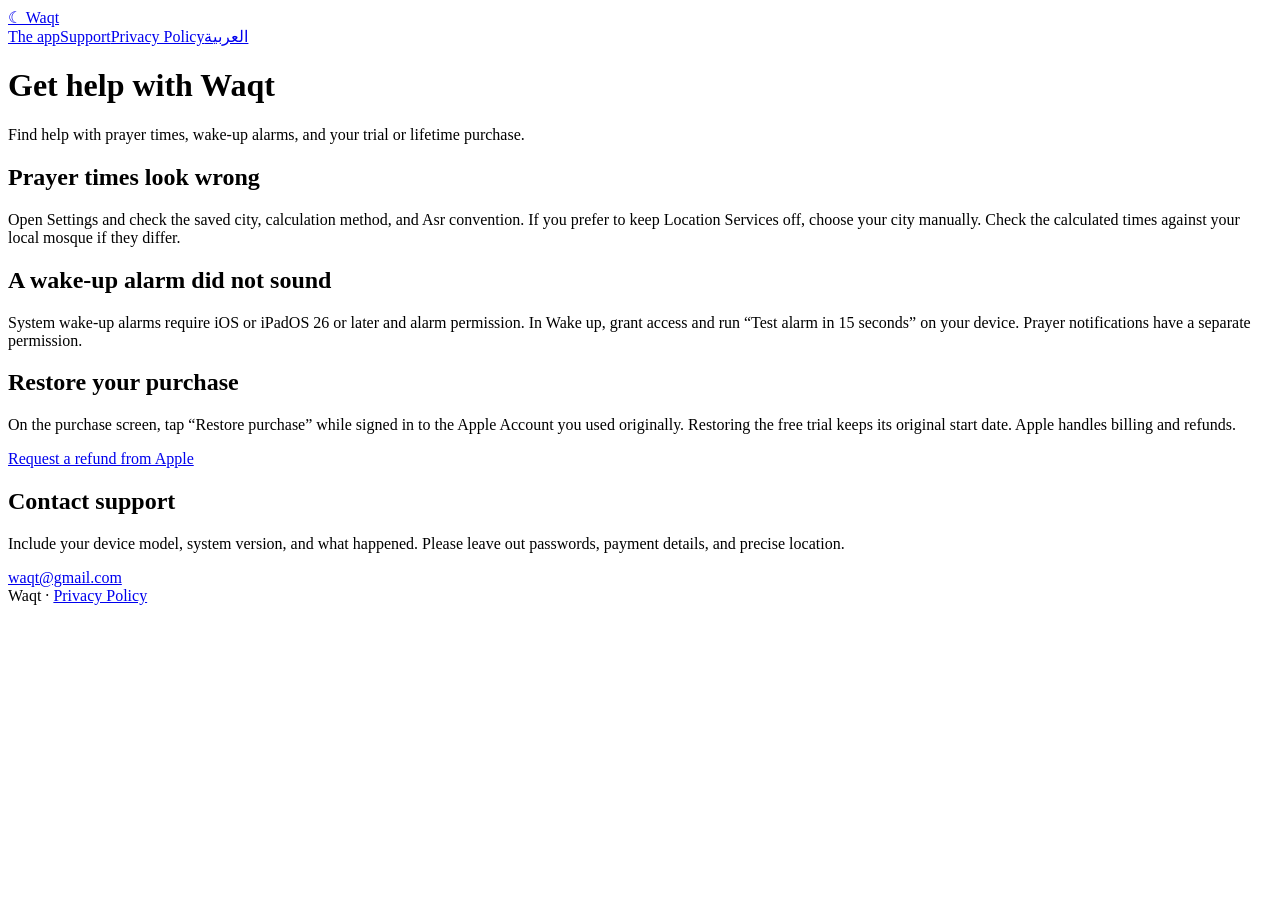
==== index.html @ f18618cb "Publish Waqt product, support and privacy pages" ====
<!doctype html>
<html lang="en" dir="ltr">
<head>
<meta charset="utf-8">
<meta name="viewport" content="width=device-width,initial-scale=1">
<meta name="description" content="Find help with prayer times, wake-up alarms, and your trial or lifetime purchase.">
<title>Support · Waqt</title>
<link rel="stylesheet" href=/waqt-prayer-times-support/waqt.css">
</head>
<body>
<header><div class="bar"><a class="brand" href=/waqt-prayer-times-support/"><span aria-hidden="true">☾</span> Waqt</a>
<nav><a href=/waqt-prayer-times-support/app/" >The app</a><a href=/waqt-prayer-times-support/" aria-current="page">Support</a><a href=/waqt-prayer-times-support/privacy/" >Privacy Policy</a><a href=/waqt-prayer-times-support/ar/" lang="ar" hreflang="ar">العربية</a></nav></div></header>
<main><div class="intro"><h1>Get help with Waqt</h1><p>Find help with prayer times, wake-up alarms, and your trial or lifetime purchase.</p></div>
<section><h2>Prayer times look wrong</h2><p>Open Settings and check the saved city, calculation method, and Asr convention. If you prefer to keep Location Services off, choose your city manually. Check the calculated times against your local mosque if they differ.</p></section><section><h2>A wake-up alarm did not sound</h2><p>System wake-up alarms require iOS or iPadOS 26 or later and alarm permission. In Wake up, grant access and run “Test alarm in 15 seconds” on your device. Prayer notifications have a separate permission.</p></section><section><h2>Restore your purchase</h2><p>On the purchase screen, tap “Restore purchase” while signed in to the Apple Account you used originally. Restoring the free trial keeps its original start date. Apple handles billing and refunds.</p></section><p class="related"><a href="https://support.apple.com/118223" >Request a refund from Apple</a></p><section class="contact"><h2>Contact support</h2><p>Include your device model, system version, and what happened. Please leave out passwords, payment details, and precise location.</p><a href="mailto:waqt@gmail.com" dir=ltr>waqt@gmail.com</a></section></main>
<footer>Waqt · <a href=/waqt-prayer-times-support/privacy/" >Privacy Policy</a></footer>
</body></html>
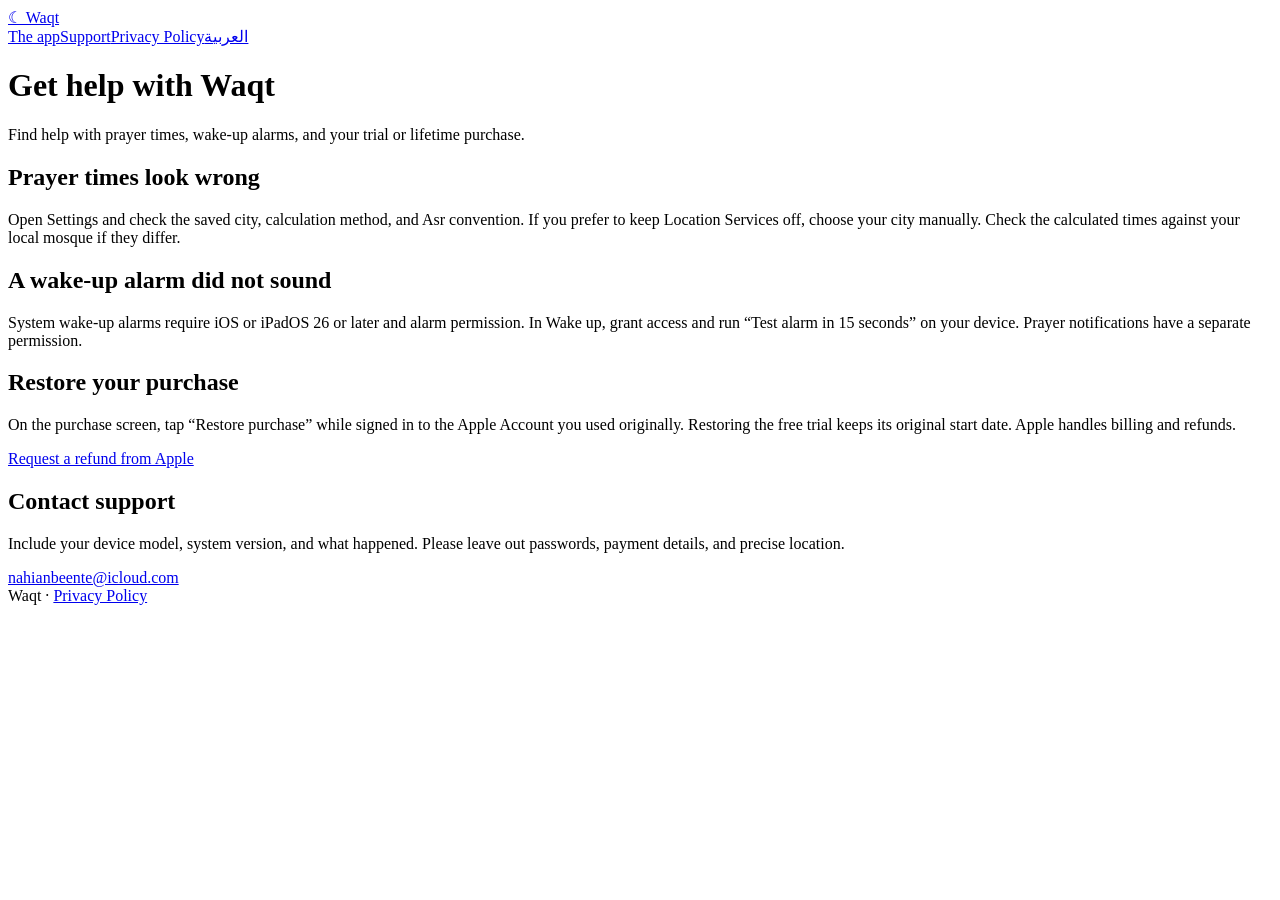
==== commit c6c08836: "Remove duplicate sections in index.html Duplicated sections for prayer times, wake-up alarm, and res" ====
--- a/index.html
+++ b/index.html
@@ -5,12 +5,12 @@
 <meta name="viewport" content="width=device-width,initial-scale=1">
 <meta name="description" content="Find help with prayer times, wake-up alarms, and your trial or lifetime purchase.">
 <title>Support · Waqt</title>
-<link rel="stylesheet" href=/waqt-prayer-times-support/waqt.css">
+<link rel="stylesheet" href="/waqt-prayer-times-support/waqt.css">
 </head>
 <body>
-<header><div class="bar"><a class="brand" href=/waqt-prayer-times-support/"><span aria-hidden="true">☾</span> Waqt</a>
-<nav><a href=/waqt-prayer-times-support/app/" >The app</a><a href=/waqt-prayer-times-support/" aria-current="page">Support</a><a href=/waqt-prayer-times-support/privacy/" >Privacy Policy</a><a href=/waqt-prayer-times-support/ar/" lang="ar" hreflang="ar">العربية</a></nav></div></header>
+<header><div class="bar"><a class="brand" href="/waqt-prayer-times-support/"><span aria-hidden="true">☾</span> Waqt</a>
+<nav><a href="/waqt-prayer-times-support/app/" >The app</a><a href="/waqt-prayer-times-support/" aria-current="page">Support</a><a href="/waqt-prayer-times-support/privacy/" >Privacy Policy</a><a href="/waqt-prayer-times-support/ar/" lang="ar" hreflang="ar">العربية</a></nav></div></header>
 <main><div class="intro"><h1>Get help with Waqt</h1><p>Find help with prayer times, wake-up alarms, and your trial or lifetime purchase.</p></div>
-<section><h2>Prayer times look wrong</h2><p>Open Settings and check the saved city, calculation method, and Asr convention. If you prefer to keep Location Services off, choose your city manually. Check the calculated times against your local mosque if they differ.</p></section><section><h2>A wake-up alarm did not sound</h2><p>System wake-up alarms require iOS or iPadOS 26 or later and alarm permission. In Wake up, grant access and run “Test alarm in 15 seconds” on your device. Prayer notifications have a separate permission.</p></section><section><h2>Restore your purchase</h2><p>On the purchase screen, tap “Restore purchase” while signed in to the Apple Account you used originally. Restoring the free trial keeps its original start date. Apple handles billing and refunds.</p></section><p class="related"><a href="https://support.apple.com/118223" >Request a refund from Apple</a></p><section class="contact"><h2>Contact support</h2><p>Include your device model, system version, and what happened. Please leave out passwords, payment details, and precise location.</p><a href="mailto:waqt@gmail.com" dir=ltr>waqt@gmail.com</a></section></main>
-<footer>Waqt · <a href=/waqt-prayer-times-support/privacy/" >Privacy Policy</a></footer>
-</body></html>+<section><h2>Prayer times look wrong</h2><p>Open Settings and check the saved city, calculation method, and Asr convention. If you prefer to keep Location Services off, choose your city manually. Check the calculated times against your local mosque if they differ.</p></section><section><h2>A wake-up alarm did not sound</h2><p>System wake-up alarms require iOS or iPadOS 26 or later and alarm permission. In Wake up, grant access and run “Test alarm in 15 seconds” on your device. Prayer notifications have a separate permission.</p></section><section><h2>Restore your purchase</h2><p>On the purchase screen, tap “Restore purchase” while signed in to the Apple Account you used originally. Restoring the free trial keeps its original start date. Apple handles billing and refunds.</p></section><p class="related"><a href="https://support.apple.com/118223" >Request a refund from Apple</a></p><section class="contact"><h2>Contact support</h2><p>Include your device model, system version, and what happened. Please leave out passwords, payment details, and precise location.</p><a href="mailto:nahianbeente@icloud.com" dir=ltr>nahianbeente@icloud.com</a></section></main>
+<footer>Waqt · <a href="/waqt-prayer-times-support/privacy/" >Privacy Policy</a></footer>
+</body></html>
